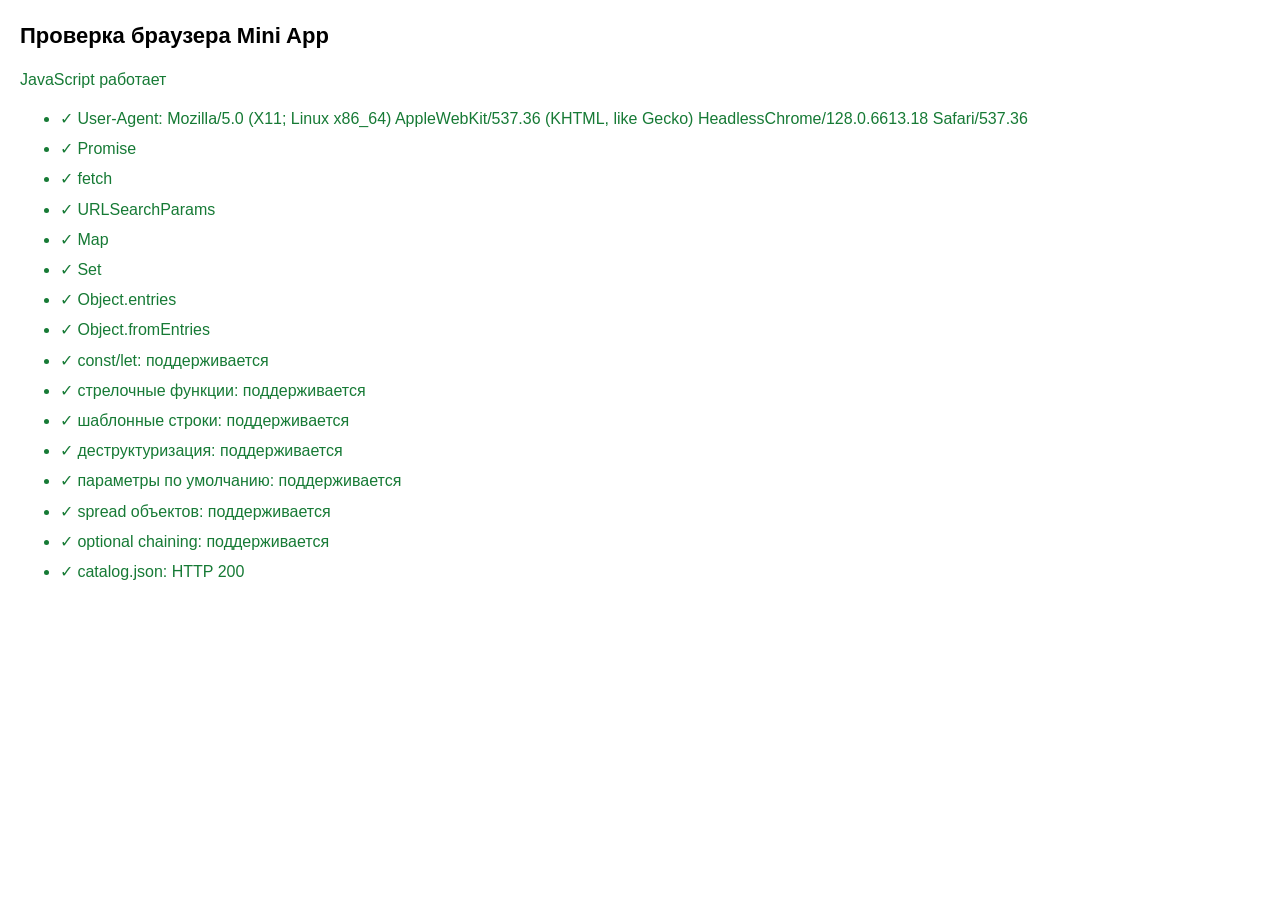
==== telegram_business_ai_bot/webapp/compat-test.html @ 0c4b0337 "fix: improve mobile webapp compatibility" ====
<!doctype html>
<html lang="ru">
  <head>
    <meta charset="utf-8">
    <meta name="viewport" content="width=device-width, initial-scale=1">
    <title>Проверка браузера</title>
    <style>
      body { font-family: sans-serif; margin: 20px; line-height: 1.45; }
      h1 { font-size: 22px; }
      .ok { color: #167a35; }
      .bad { color: #b42318; }
      li { margin: 7px 0; overflow-wrap: anywhere; }
    </style>
  </head>
  <body>
    <h1>Проверка браузера Mini App</h1>
    <p id="status">JavaScript запускается…</p>
    <ul id="results"></ul>
    <script>
      (function () {
        var results = document.getElementById("results");
        var status = document.getElementById("status");

        function add(name, ok, details) {
          var item = document.createElement("li");
          item.className = ok ? "ok" : "bad";
          item.appendChild(document.createTextNode(
            (ok ? "✓ " : "✗ ") + name + (details ? ": " + details : "")
          ));
          results.appendChild(item);
        }

        function syntax(name, source) {
          try {
            new Function(source);
            add(name, true, "поддерживается");
          } catch (error) {
            add(name, false, String(error));
          }
        }

        status.textContent = "JavaScript работает";
        status.className = "ok";
        add("User-Agent", true, navigator.userAgent);
        add("Promise", typeof Promise !== "undefined");
        add("fetch", typeof fetch === "function");
        add("URLSearchParams", typeof URLSearchParams !== "undefined");
        add("Map", typeof Map !== "undefined");
        add("Set", typeof Set !== "undefined");
        add("Object.entries", typeof Object.entries === "function");
        add("Object.fromEntries", typeof Object.fromEntries === "function");

        syntax("const/let", "const value = 1; let other = 2;");
        syntax("стрелочные функции", "var fn = () => 1;");
        syntax("шаблонные строки", "var value = `test`; ");
        syntax("деструктуризация", "var [first] = [1];");
        syntax("параметры по умолчанию", "function test(value = 1) {}");
        syntax("spread объектов", "var copy = {...{a: 1}};");
        syntax("optional chaining", "var value = window.Telegram?.WebApp;");

        try {
          var request = new XMLHttpRequest();
          request.open("GET", "./catalog.json?compat-test=1", true);
          request.onreadystatechange = function () {
            if (request.readyState === 4) {
              add("catalog.json", request.status === 200, "HTTP " + request.status);
            }
          };
          request.onerror = function () {
            add("catalog.json", false, "ошибка сети");
          };
          request.send();
        } catch (error) {
          add("XMLHttpRequest", false, String(error));
        }
      }());
    </script>
  </body>
</html>
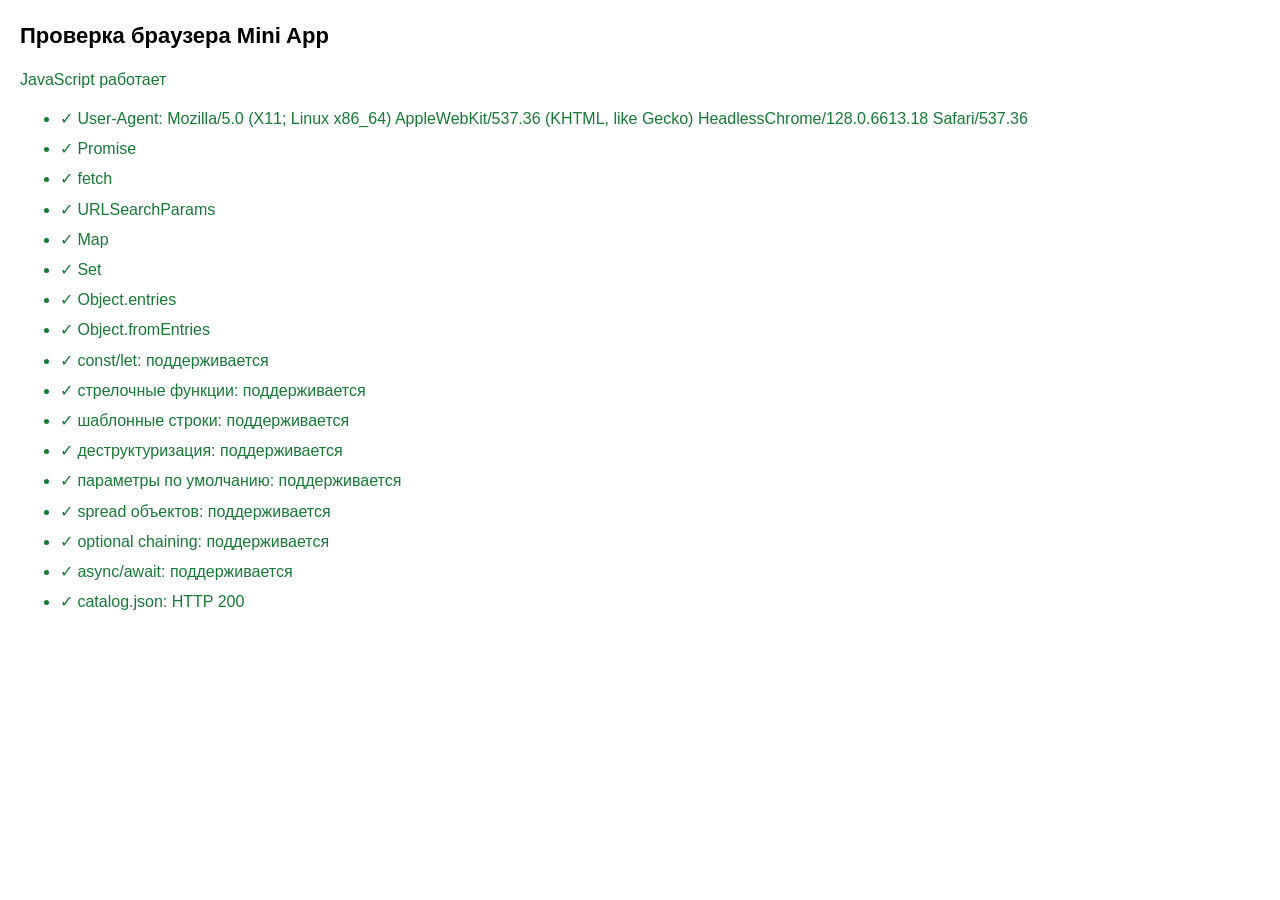
==== commit f79b5bfa: "fix/iphone bug" ====
--- a/telegram_business_ai_bot/webapp/compat-test.html
+++ b/telegram_business_ai_bot/webapp/compat-test.html
@@ -57,6 +57,7 @@
         syntax("параметры по умолчанию", "function test(value = 1) {}");
         syntax("spread объектов", "var copy = {...{a: 1}};");
         syntax("optional chaining", "var value = window.Telegram?.WebApp;");
+        syntax("async/await", "async function test() { await Promise.resolve(); }");
 
         try {
           var request = new XMLHttpRequest();
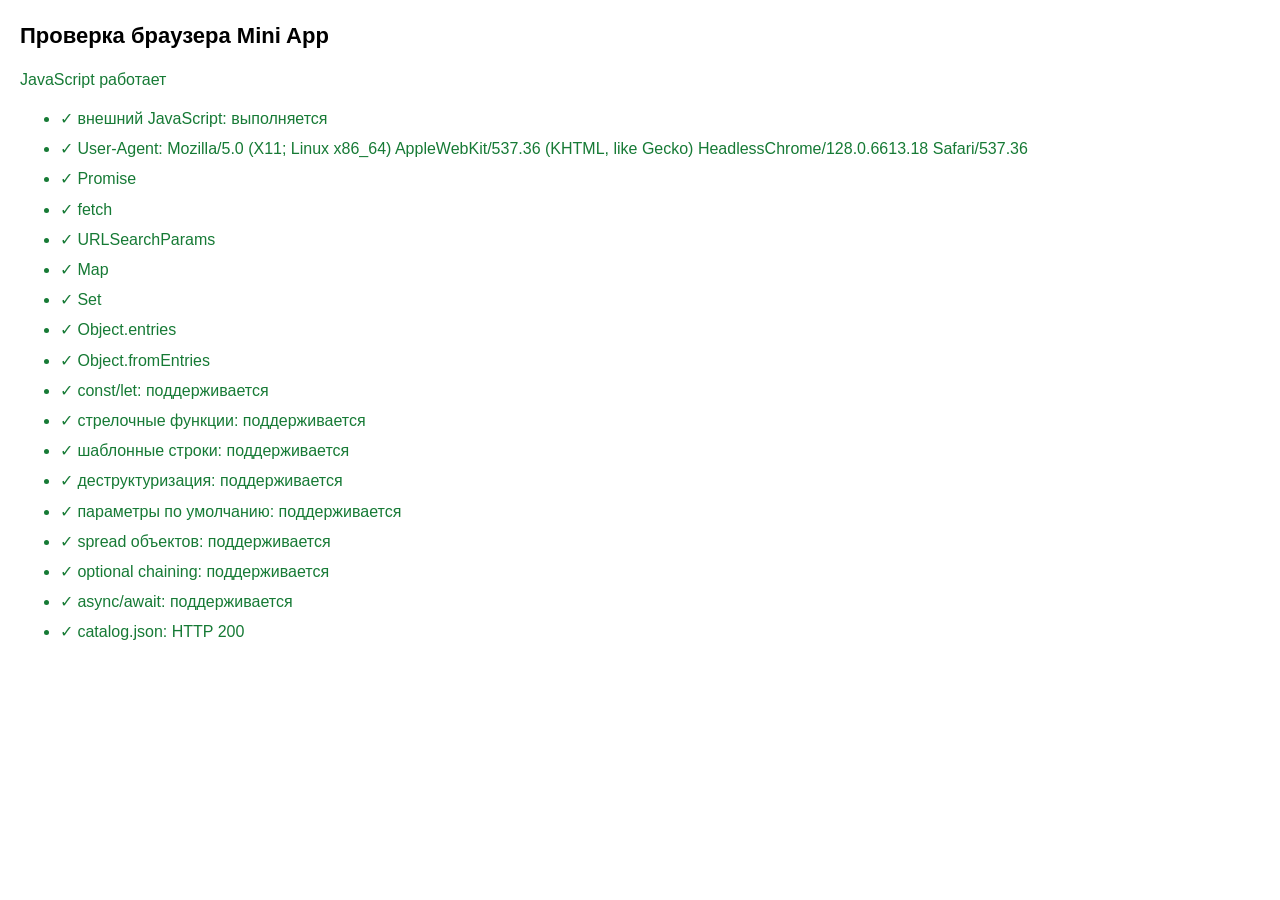
==== commit 59245c71: "fix/iphone bug" ====
--- a/telegram_business_ai_bot/webapp/compat-test.html
+++ b/telegram_business_ai_bot/webapp/compat-test.html
@@ -16,6 +16,7 @@
     <h1>Проверка браузера Mini App</h1>
     <p id="status">JavaScript запускается…</p>
     <ul id="results"></ul>
+    <script src="./compat-external.js?v=1"></script>
     <script>
       (function () {
         var results = document.getElementById("results");
@@ -41,6 +42,8 @@
 
         status.textContent = "JavaScript работает";
         status.className = "ok";
+        add("внешний JavaScript", window.compatExternalScriptLoaded === true,
+          window.compatExternalScriptLoaded === true ? "выполняется" : "заблокирован");
         add("User-Agent", true, navigator.userAgent);
         add("Promise", typeof Promise !== "undefined");
         add("fetch", typeof fetch === "function");
